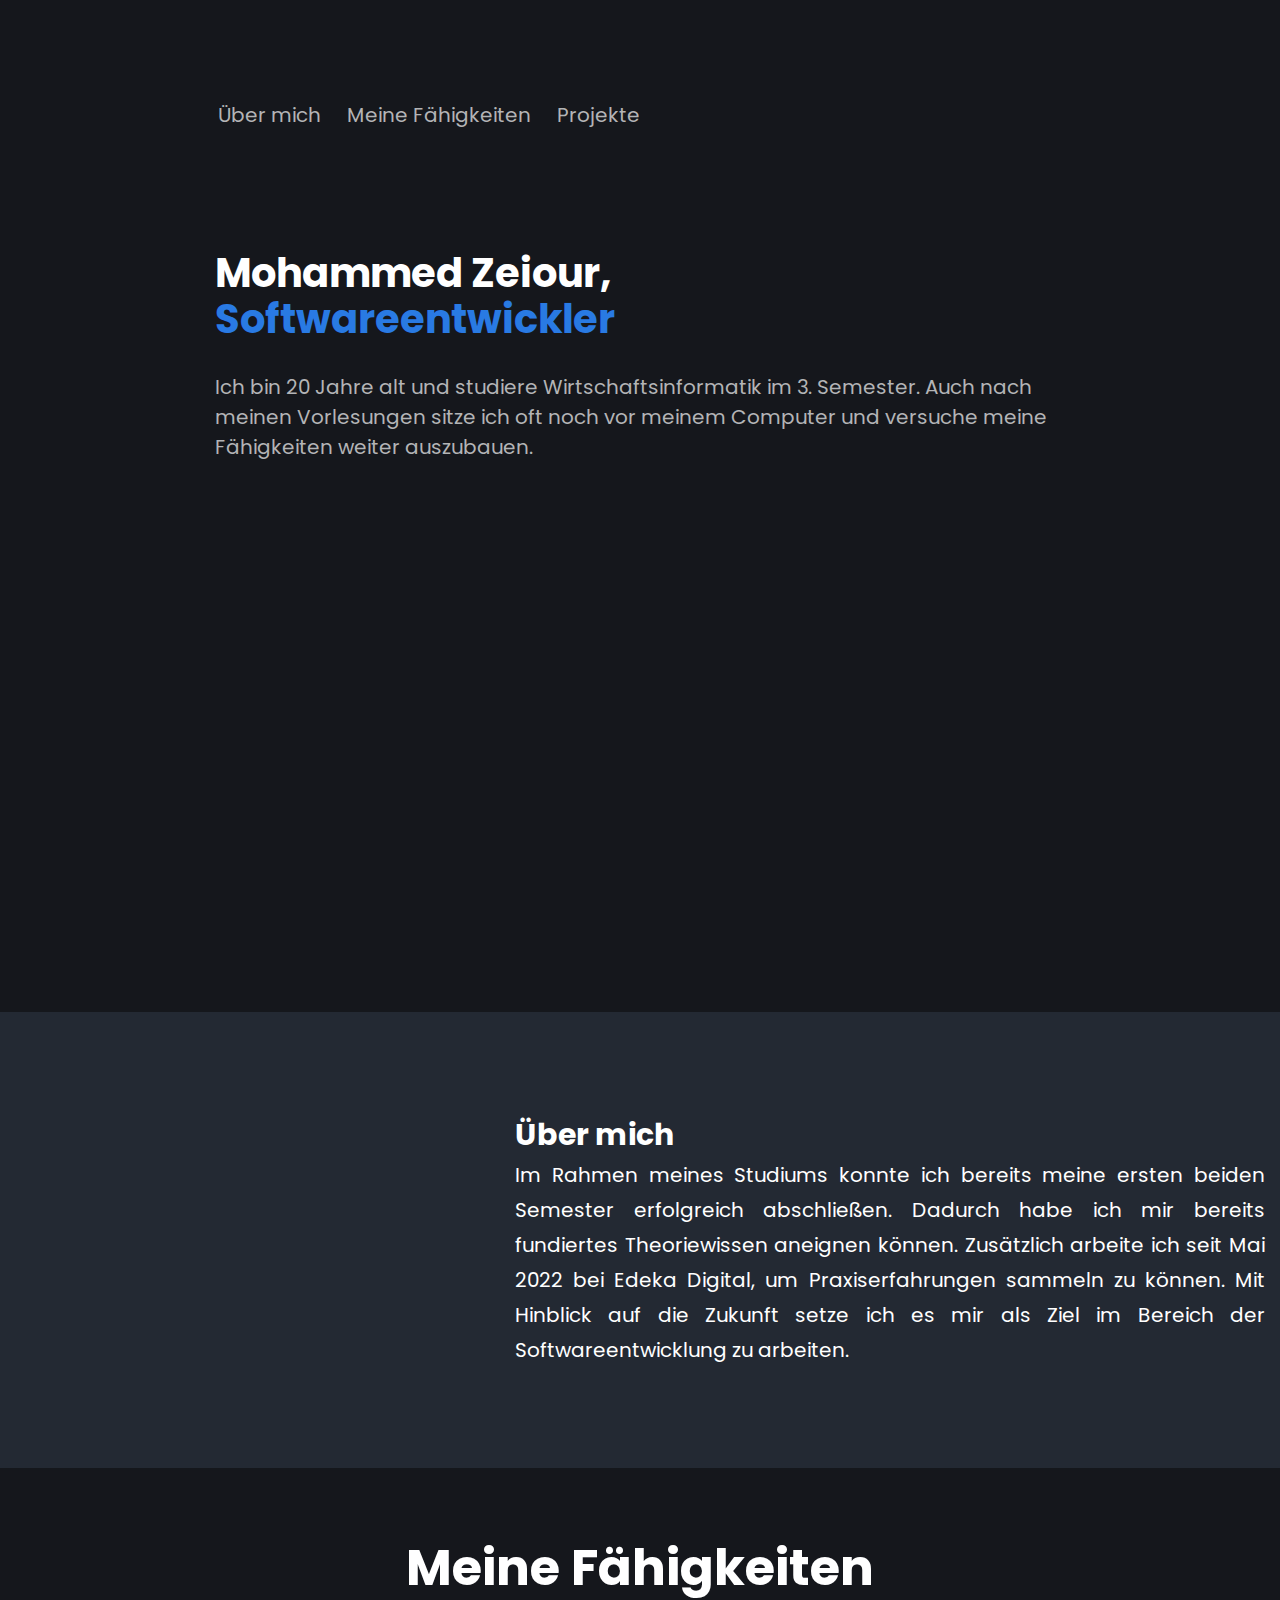
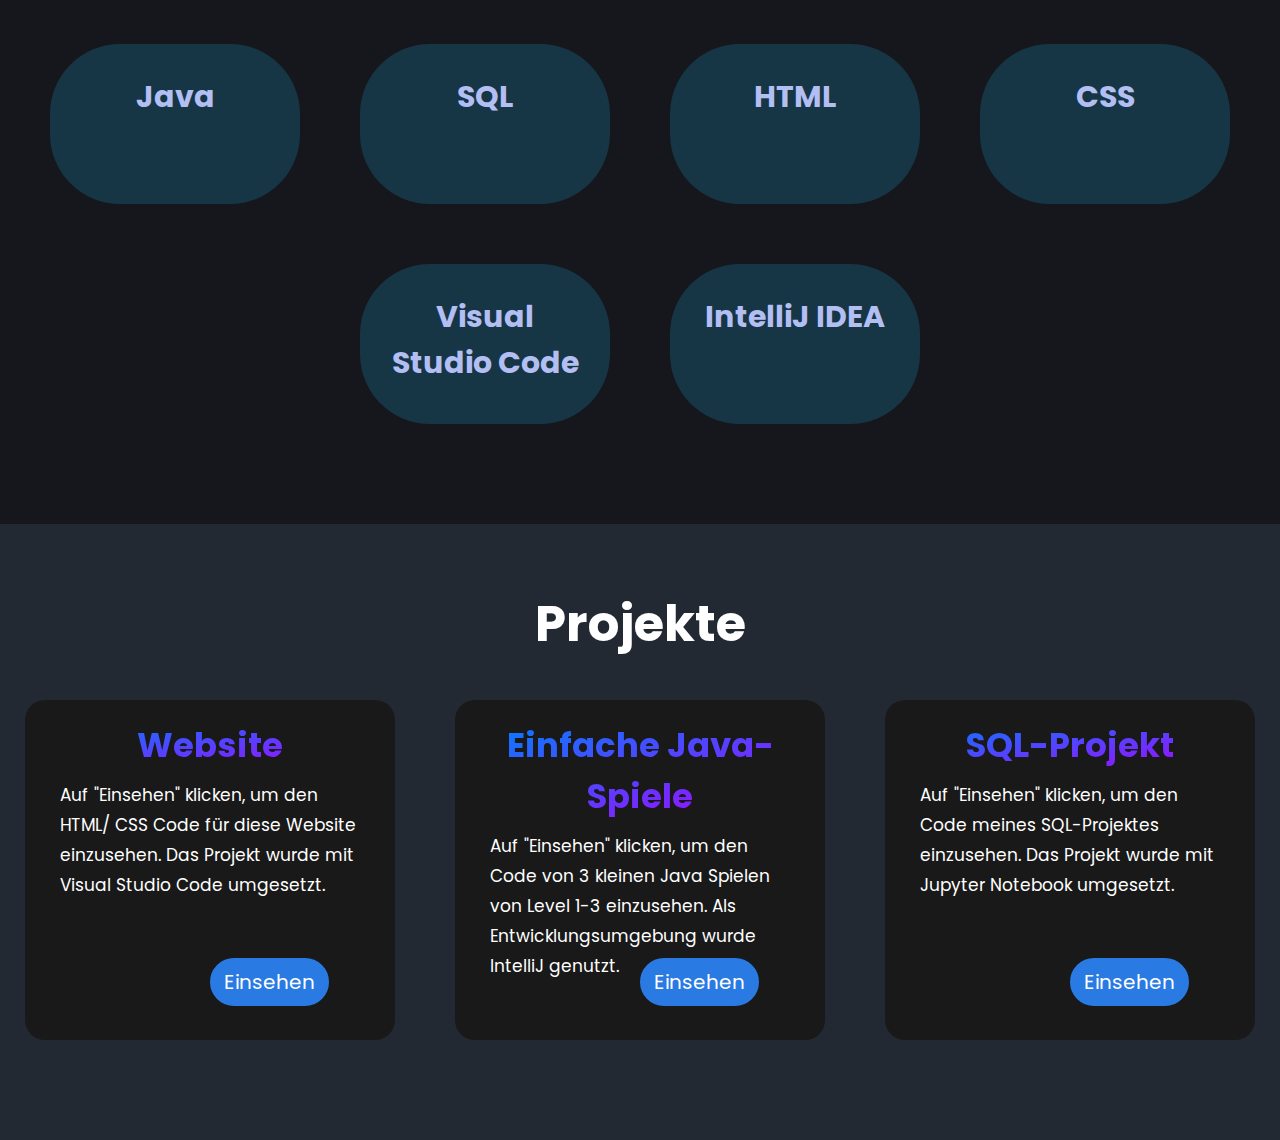
==== 1. index.html @ 3484f9fd "Rename index.html to 1. index.html" ====
<!DOCTYPE html>
<html lang="de">
<head>
    <meta charset="UTF-8">
    <meta http-equiv="X-UA-Compatible" content="IE=edge">
    <meta name="viewport" content="width=device-width, initial-scale=1.0">
    <title>Mein Portfolio</title>
    <link rel="stylesheet" href="general_settings.css">
    <link rel="stylesheet" href="header.CSS">
    <link rel="stylesheet" href="https://fonts.googleapis.com/css2?family=Material+Symbols+Outlined:opsz,wght,FILL,GRAD@20..48,100..700,0..1,-50..200" />
    <link rel="stylesheet" href="ÜberMich.css">
    <link rel="stylesheet" href="Projekt.css">
    <link rel="stylesheet" href= "footer.css">
    <link rel="stylesheet" href= "Fähigkeiten.css">

    
</header>

<body>
    <header>
         <div class = "header_text">
            <nav>
                
                <input type="checkbox" id="toggle_button">
                <label for ="toggle_button">
                    <span class="material-symbols-outlined">menu</span>
                </label>
                <ul>
                    <li> <a href= "#ÜberMichSektion">Über mich</a>
                    <li> <a href = "#Fähigkeiten_section" >Meine Fähigkeiten</a></li>
                    <li> <a href = "#Projekt_section">Projekte</a></li>
                    
                </ul>
            </nav>
            <h1>Mohammed Zeiour, <br> <span style ="color: var(--main-brand-color);">Softwareentwickler</span></h1>
           <br> <p class="subheading"> Ich bin 20 Jahre alt und studiere Wirtschaftsinformatik im 3. Semester. 
            Auch nach meinen Vorlesungen sitze ich oft noch vor meinem Computer und versuche meine Fähigkeiten weiter auszubauen.
           </p>
         </div> 
         <div class="circle">
           <img src="C:\Portfolio\Mein_Foto1.jpeg" alt="">
            </div>
        </header>


    <section id = "ÜberMichSektion">
        <img src="C:\Portfolio\Mein_Foto2.jpeg" alt="">

        <div class ="ÜberMichContainer">
            <h2>Über mich</h2>
            <p>Im Rahmen meines Studiums konnte ich bereits meine ersten beiden Semester erfolgreich abschließen.
                Dadurch habe ich mir bereits fundiertes Theoriewissen aneignen können. Zusätzlich arbeite ich seit Mai 2022 bei Edeka Digital, 
                um Praxiserfahrungen sammeln zu können. Mit Hinblick auf die Zukunft setze ich es mir als Ziel im Bereich der Softwareentwicklung zu arbeiten.</p>

        </div>
    </section>
    
    <section id ="Fähigkeiten_section">
<h2>Meine Fähigkeiten</h2>
<div class ="flex_container">

<div class ="card">
    <h3 class="Fähigkeit">Java</h3>
</div>
<div class = "card">
    <h3 class="Fähigkeit">SQL</h3> 
</div>
<div class ="card">
    <h3 class="Fähigkeit">HTML</h3>
</div>
<div class ="card">
    <h3 class="Fähigkeit">CSS</h3>
</div>
<div class ="card">
    <h3 class="Fähigkeit">Visual Studio Code</h3>
</div>
<div class ="card">
    <h3 class="Fähigkeit">IntelliJ IDEA</h3>
</div> 
</section>

<section id ="Projekt_section">
    <h2>Projekte</h2>
    <div class ="flex_container_Projekt">

    <div class ="card_Projekt">
        <div class="Überschrift">
        <h3 class="Projekt">Website</h3> </div>
        <div class="Text">
        <p>Auf "Einsehen" klicken, um den HTML/ CSS Code für diese Website einzusehen.
            Das Projekt wurde mit Visual Studio Code umgesetzt.
        </p> </div>
        <a href="">Einsehen</a>
        
    </div>
    <div class ="card_Projekt">
        <div class="Überschrift">
        <h3 class="Projekt" >Einfache Java-Spiele</h3> </div>
        <div class="Text">
        <p>Auf "Einsehen" klicken, um den Code von 3 kleinen Java Spielen von Level 1-3 einzusehen.
           Als Entwicklungsumgebung wurde IntelliJ genutzt.
        </p></div>
        <a href="https://github.com/MohammedZeiour/Java_spiele">Einsehen</a>
        
    </div>
    <div class ="card_Projekt">
        <div class="Überschrift">
        <h3  class="Projekt">SQL-Projekt
        </h3> </div>
        <div class="Text">
        <p>Auf "Einsehen" klicken, um den Code meines SQL-Projektes einzusehen.
            Das Projekt wurde mit Jupyter Notebook umgesetzt.
        </p></div>
        <a href="https://github.com/MohammedZeiour/SQL_Projekt">Einsehen</a>
    </div>

</section>

    <footer>



    </footer>


</body>
</html>
---- general_settings.css ----
@import url('https://fonts.googleapis.com/css2?family=Open+Sans:ital,wght@0,300;0,400;0,700;0,800;1,300;1,400;1,500;1,600;1,700;1,800&family=Poppins:ital,wght@0,100;0,200;0,300;0,400;0,500;0,600;0,700;0,800;0,900;1,100;1,200;1,300;1,400;1,500;1,600;1,700;1,900&display=swap');
:root{
    --main-brand-color: #297AE3;
    --primary-color: #15171C;
    --secondary-color: #232933;
    --light-secondary-color: #2E3744;
    --text-color: white;
    --secondary-text-color: #B3B4B6;
}
*{
    margin: 0;
    padding: 0;
}

body{
    min-height: 100vh;
    background-color: var(--primary-color);
    font-family: "Poppins", sans-serif;
    font-size: 20px;
    color: var(--text-color);
}
h1{
    font: size 100px;
    line-height: 115%;
}
h3{
    font-size: 38px;
}

.subheading{
    margin: top 25px;
    color:var(--secondary-text-color);
}
@media(max-width: 800px){
    h1{
        font-size: 12vw;
        text-align: center;
    }
    .supheading{
        text-align: center;
    }
}
---- header.CSS ----
header{
    padding: 100px 25px;
    display: flex;
    justify-content:center;
    align-items: center;
    gap:50px;
    flex-wrap: wrap ;
}
.circle{
    height: 400px;
    width: 400px;

    max-height: 80vw;
    max-width: 80vw;
    overflow: hidden;
    border-radius:50%;
    border: 20% solid var(--main-brand-color); 

    justify-content: center;
    align-items:center;
    display: flex;

}
.header_text {
    width: 850px;
}

.circle img{
    width: 100%;
}

nav{
    margin-bottom: 120px;
}
nav ul {
    list-style: none;
    display: flex;
    gap: 20px;
}
nav a {
    color: var(--secondary-text-color);
    text-decoration: none ;
    padding: 3px;
    position: relative;
}
nav a:hover{
    color: var(--text-color);
}
nav a::after {
    content: '';
    height: 2px;
    width: 0%;
    background: var(--main-brand-color);
    position: absolute;
    bottom: 0;
    left: 0;
    transition: 150ms ease-in-out;
}
nav a:hover::after{
    width: 100%;
}
#toggle_button{
    display: none;
}
label[for="toggle_button"]{
    display: none;
}
label[for="toggle_button"] span{
    font-size: 40px;
}
@media(max-width: 800px){
    nav{
        position: absolute;
        top: 0;
        left: 0;
        background-color: var(--secondary-color);
        padding: 15px;
        border-radius: 0 0 25px 0;
    }
    nav ul{
        display: none;
        flex-direction: column;
    }
    #toggle_button:checked ~ ul {
        display: flex;
    }
    label[for="toggle_button"]{
        display: block;
    }
}
---- ÜberMich.css ----
#ÜberMichSektion{
    padding: 100px 0;
    background-color: var(--secondary-color);
    display: flex;
    justify-content: center;
    align-items: center;
    gap: 100px;
    flex-wrap: wrap-reverse;
}
.ÜberMichContainer{
    width: 750px;
    max-width: 90%;
    
}

#ÜberMichSektion img{
    width: 400px;
    max-width: calc(90%-30px);
    border: 0,5px solid var(--text-color);
}

.PberMichContainer h2{
    font-size: 80px;
}
.ÜberMichContainer p{
    text-align: justify;
    line-height: 175%;
}
@media(max-width: 800px){
    #ÜberMichSektion{
    padding: 50px 0;

} #ÜberMichSektion h2{
    text-align: center;
    font-size: 12vw;
}}
---- Projekt.css ----
#Projekt_section{
        padding: 100px 0;
        background-color: var(--secondary-color);
        gap: 100px;
        
    }
    #Projekt_section h2 {
        font-size: 50px;
        text-align: center;
        margin-top: -3%;
    }
    .Projekt{
    background: linear-gradient(to bottom right, #0080ff, #ae00ff);
    -webkit-background-clip: text;
    background-clip: text;
    color: transparent;
    font-size: 34px;
    }

.flex_container_Projekt{
    margin-top: 3%;
    display: flex;
    gap: 60px;
    justify-content: center;
    flex-wrap: wrap;
}
   

.card_Projekt{
    width: 300px;
    height: 300px;
    background-color: #191919;
    border-radius: 20px;
    padding: 20px 35px;
    position: relative;
    overflow: hidden;
    text-align: center; 
}

.card_Projekt a{
    background-color: var(--main-brand-color);
    width: min-content;
    max-width: calc(90% - 20px);
    padding: 5px 10px;
    border-radius: 50px;
    text-decoration: none;
    color: var(--text-color);
    border: 4px solid var(--main-brand-color);
    transition: 150ms ease-in-out;
    position:absolute;
    bottom: 10%;
    text-align: center;
}
.Text p{
    font-size: 17px;
    line-height: 30px;
    margin-top: 3%;
    text-align: left;
    color: var(--text-color);
}
.card_Projekt a:hover{
    background: transparent;
    transition: 0.5s;
}
@media(max-width: 800px){
    #services_section h2{
        font-size: 9vw;
    }
}
---- Fähigkeiten.css ----
#Fähigkeiten_section {
    padding: 100px 0;
    background-color: var(--primary-color);
    gap: 100px;
}

#Fähigkeiten_section h2{
    font-size: 50px;
        text-align: center;
        margin-top: -3%;
}
.flex_container{
    margin-top: 3%;
    display: flex;
    gap: 60px;
    justify-content: center;
    flex-wrap: wrap;
}

.card{
    width: 200px;
    height: 100px;
    background-color: #163645;
    border-radius: 70px;
    padding: 30px 25px;
    position: relative;
    overflow: hidden;
    text-align: center; 
}

.Fähigkeit{
    font-size: 30px;
    color: rgb(179, 190, 243);
}
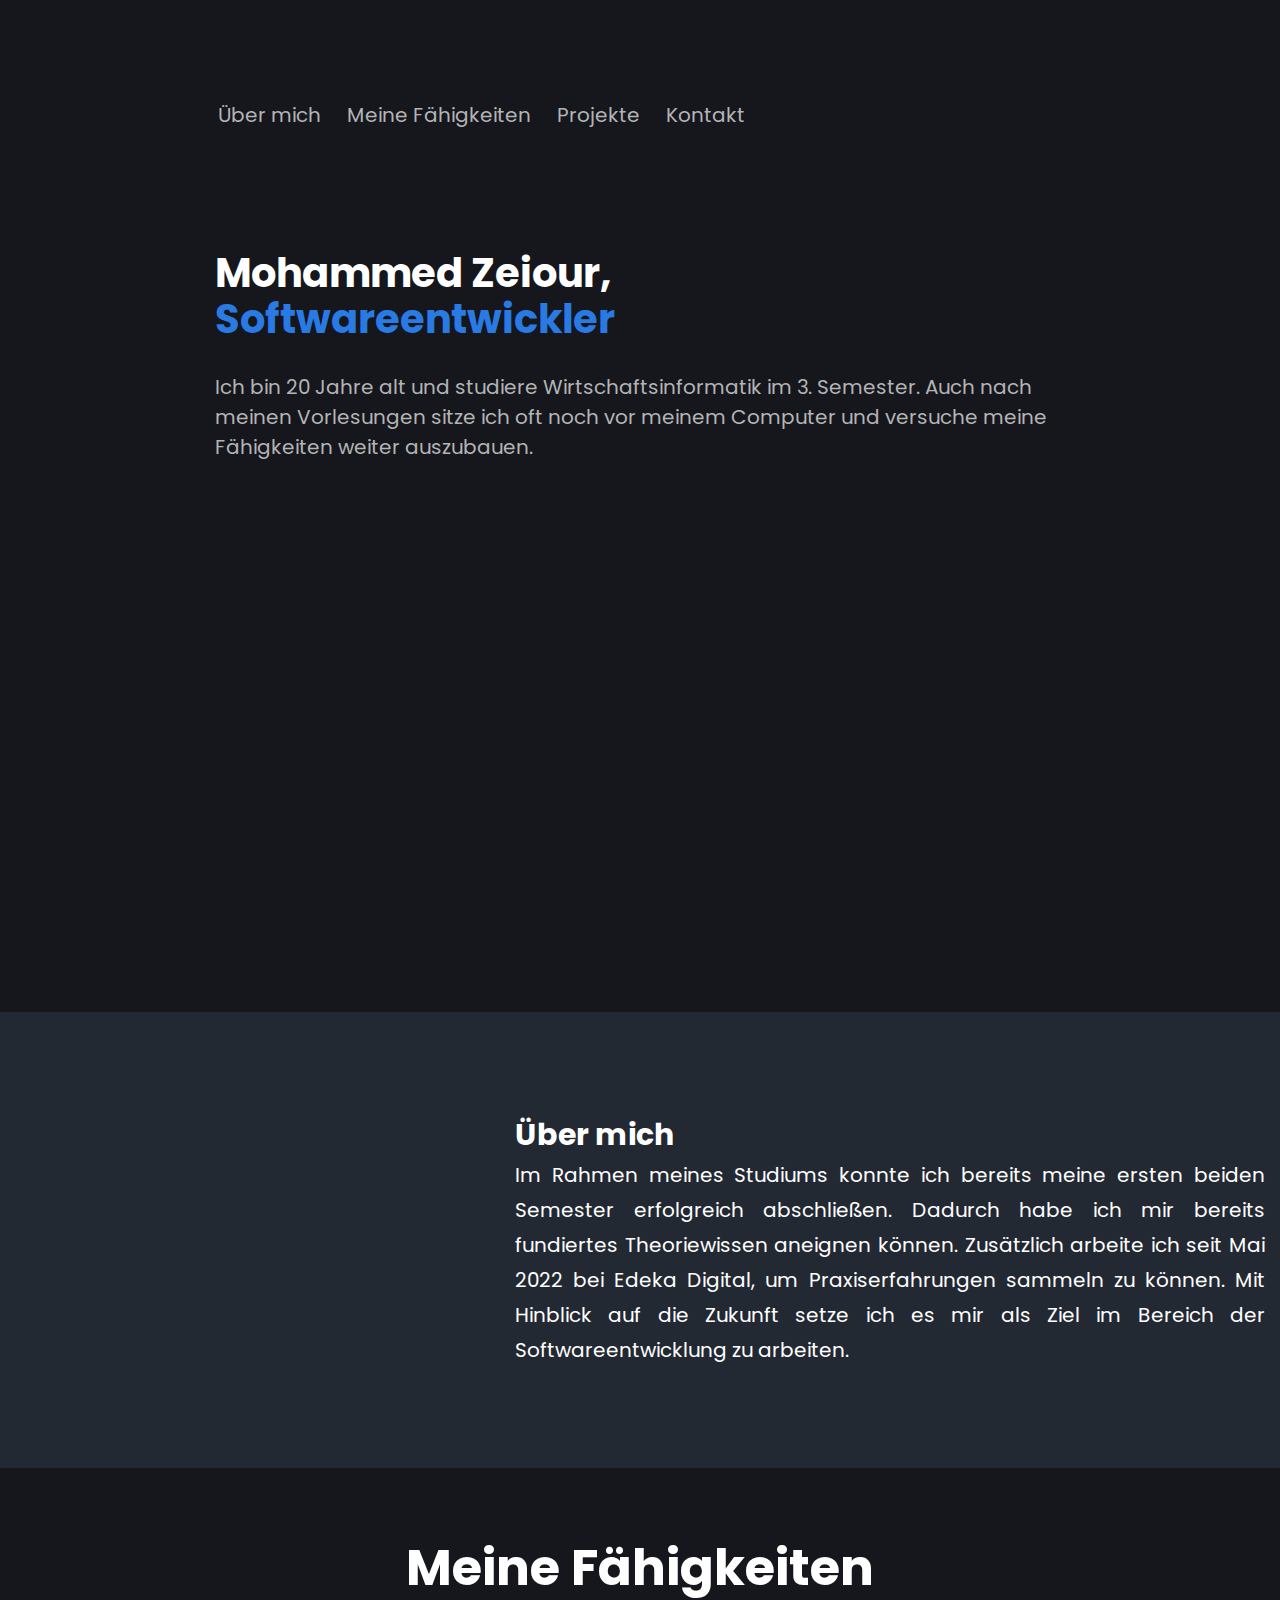
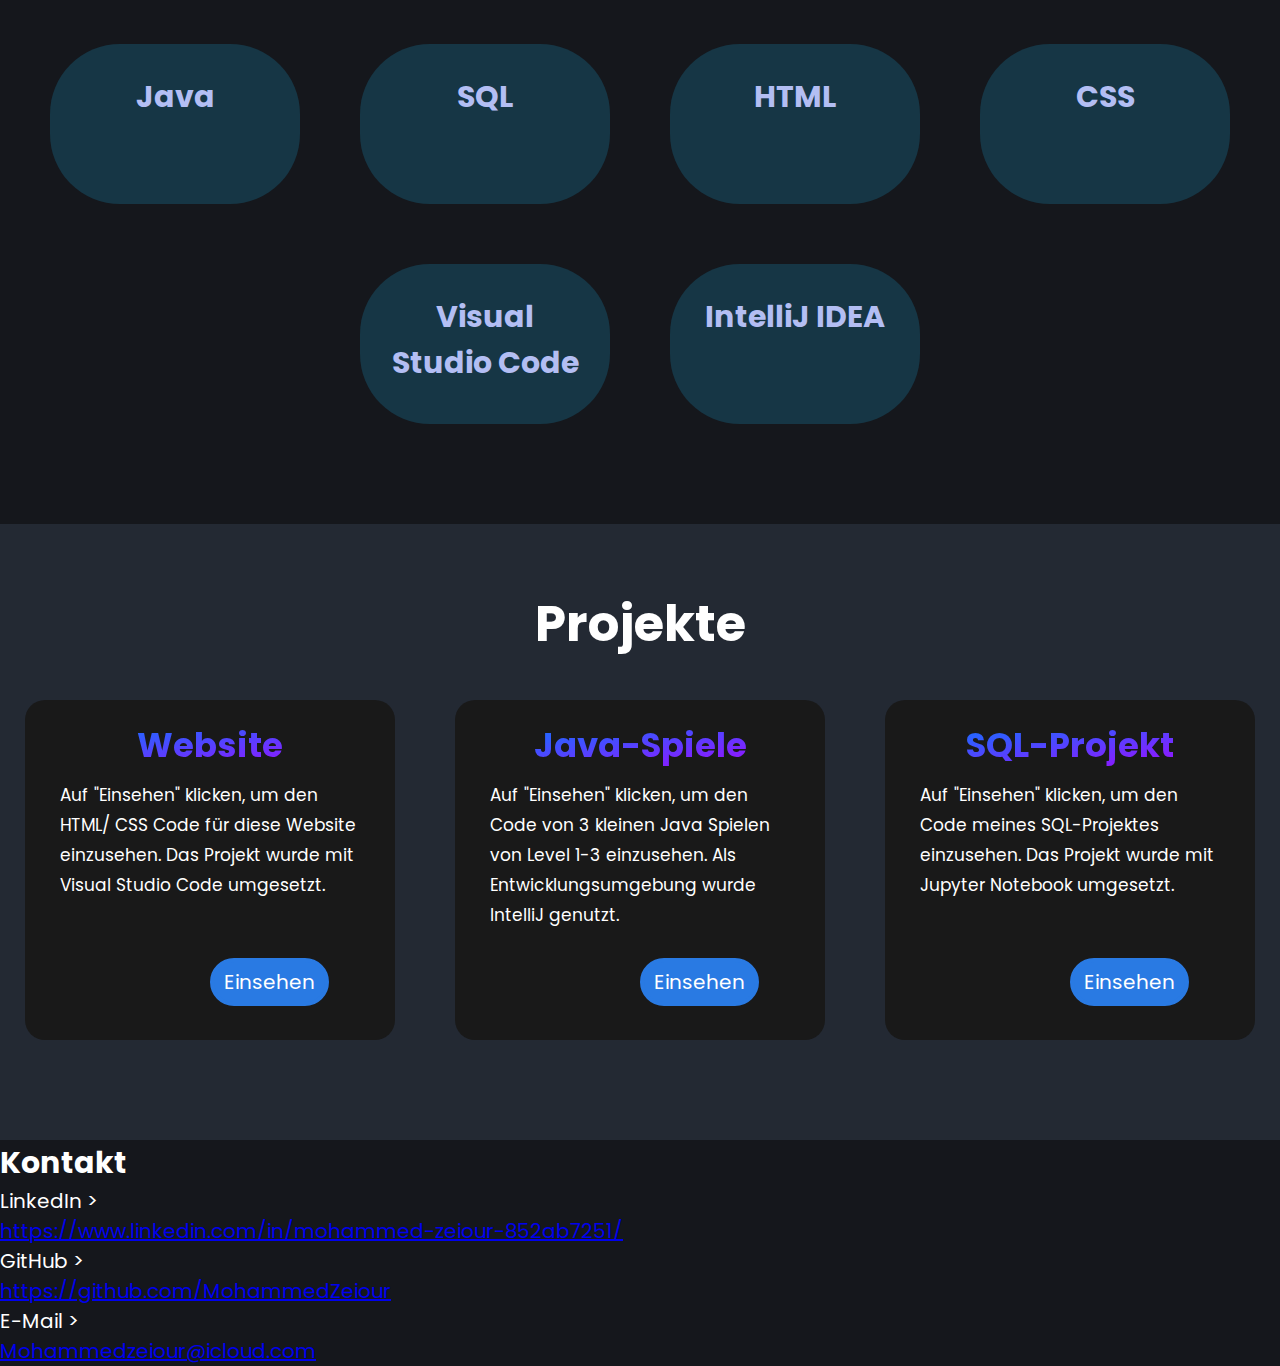
==== commit 1df49fe1: "Update 1. index.html" ====
--- a/1. index.html
+++ b/1. index.html
@@ -29,6 +29,7 @@
                     <li> <a href= "#ÜberMichSektion">Über mich</a>
                     <li> <a href = "#Fähigkeiten_section" >Meine Fähigkeiten</a></li>
                     <li> <a href = "#Projekt_section">Projekte</a></li>
+                    <li> <a href = "#contact-info">Kontakt</a></li>
                     
                 </ul>
             </nav>
@@ -95,7 +96,7 @@
     </div>
     <div class ="card_Projekt">
         <div class="Überschrift">
-        <h3 class="Projekt" >Einfache Java-Spiele</h3> </div>
+        <h3 class="Projekt" >Java-Spiele</h3> </div>
         <div class="Text">
         <p>Auf "Einsehen" klicken, um den Code von 3 kleinen Java Spielen von Level 1-3 einzusehen.
            Als Entwicklungsumgebung wurde IntelliJ genutzt.
@@ -117,9 +118,21 @@
 </section>
 
     <footer>
-
-
-
+        <div id="contact-info">
+            <h2>Kontakt</h2>
+            <div class="link-field">
+              <p>LinkedIn ></p>
+              <a href="https://www.linkedin.com/in/mohammed-zeiour-852ab7251/">https://www.linkedin.com/in/mohammed-zeiour-852ab7251/</a>
+            </div>
+            <div class="link-field">
+              <p>GitHub ></p>
+              <a href="https://github.com/MohammedZeiour">https://github.com/MohammedZeiour</a>
+            </div>
+            <div class="link-field">
+              <p>E-Mail ></p>
+              <a href="mailto:Mohammedzeiour@icloud.com">Mohammedzeiour@icloud.com</a>
+            </div>
+          </div>
     </footer>
 
 
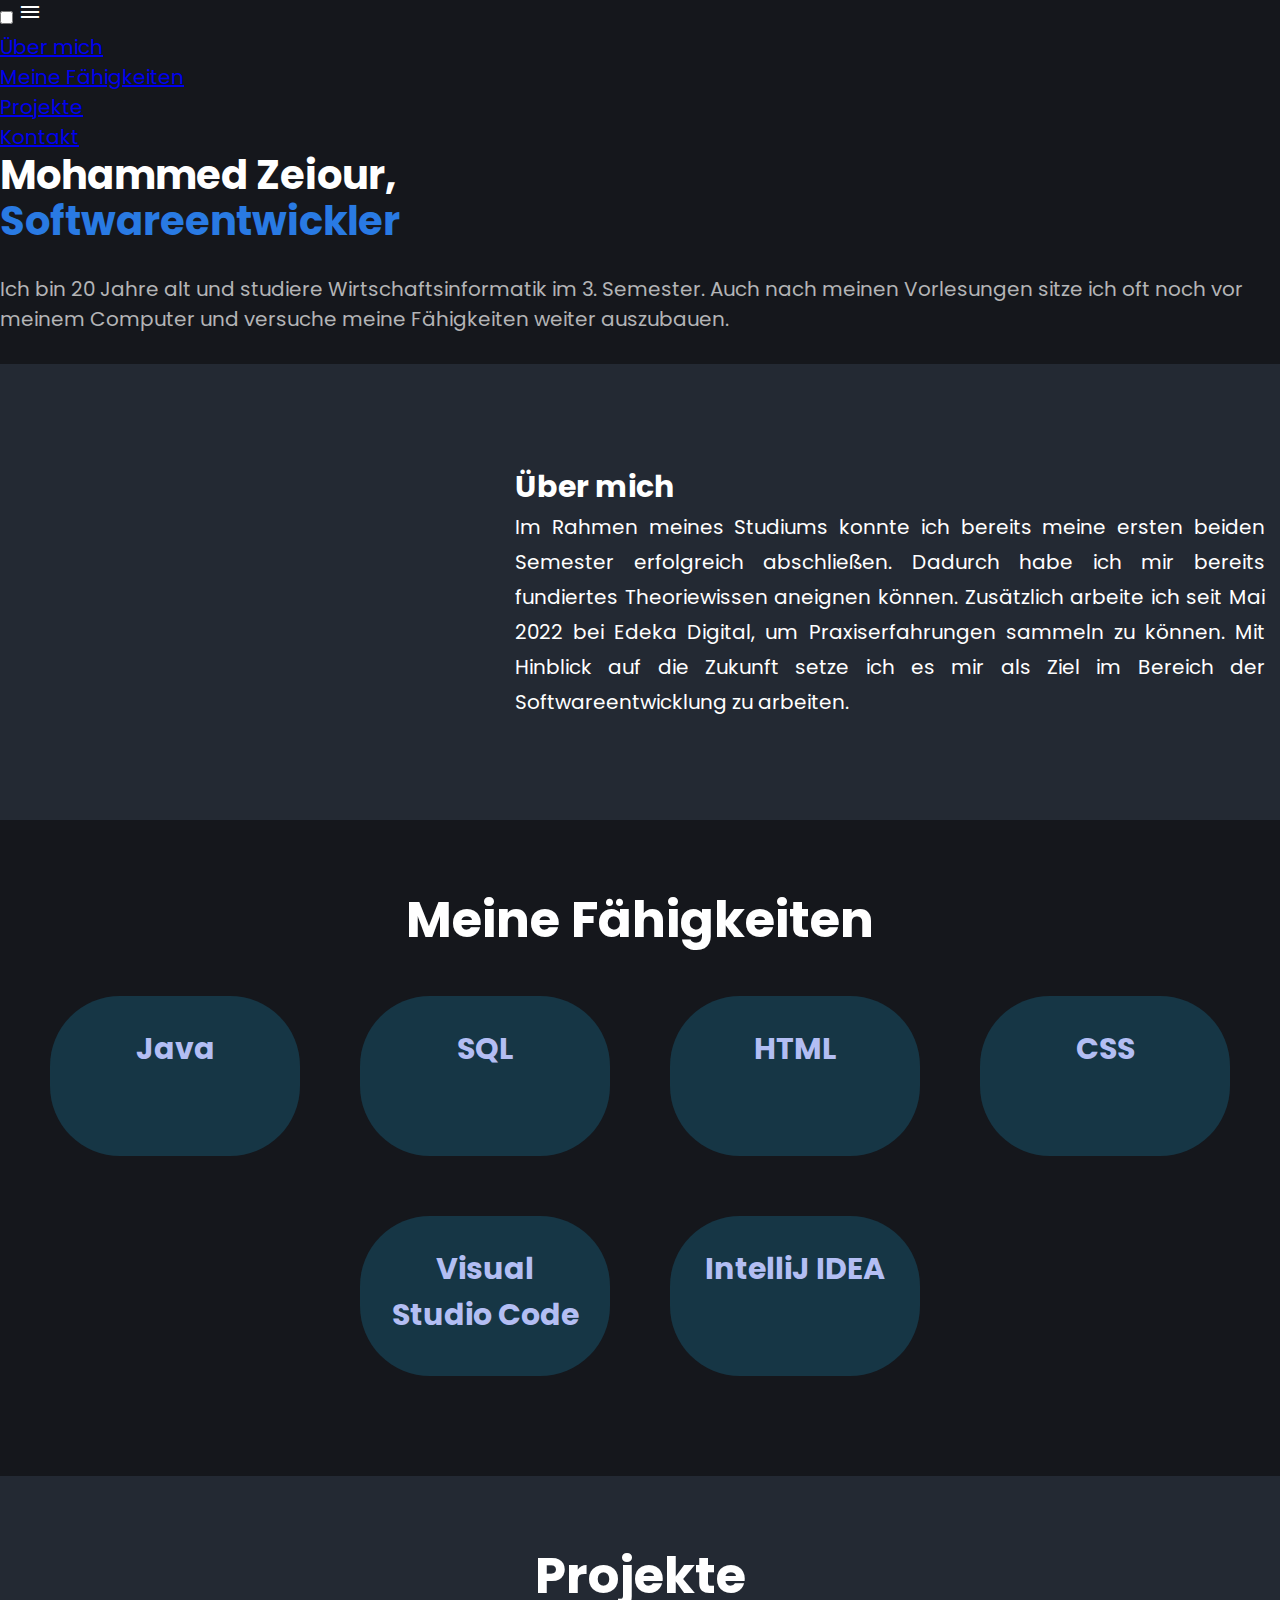
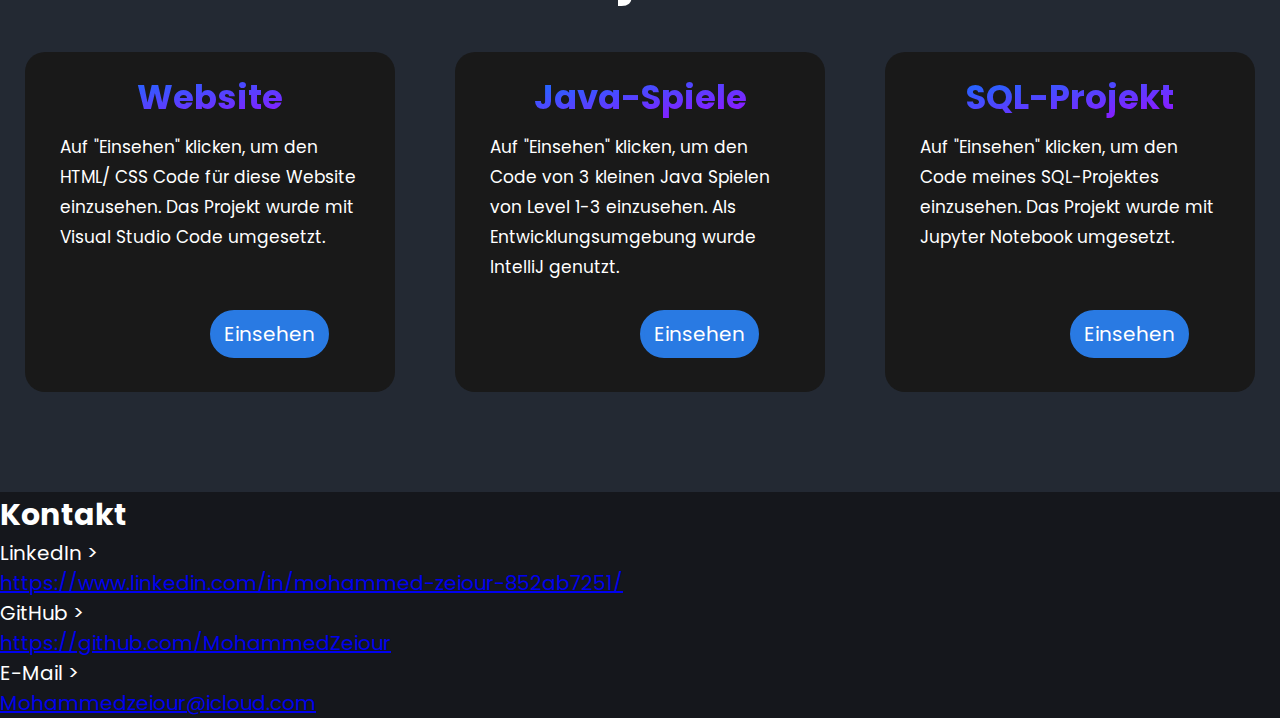
==== commit 76ba96c6: "Update 1. index.html" ====
--- a/1. index.html
+++ b/1. index.html
@@ -6,7 +6,7 @@
     <meta name="viewport" content="width=device-width, initial-scale=1.0">
     <title>Mein Portfolio</title>
     <link rel="stylesheet" href="general_settings.css">
-    <link rel="stylesheet" href="header.CSS">
+    <link rel="stylesheet" href="header.css">
     <link rel="stylesheet" href="https://fonts.googleapis.com/css2?family=Material+Symbols+Outlined:opsz,wght,FILL,GRAD@20..48,100..700,0..1,-50..200" />
     <link rel="stylesheet" href="ÜberMich.css">
     <link rel="stylesheet" href="Projekt.css">
